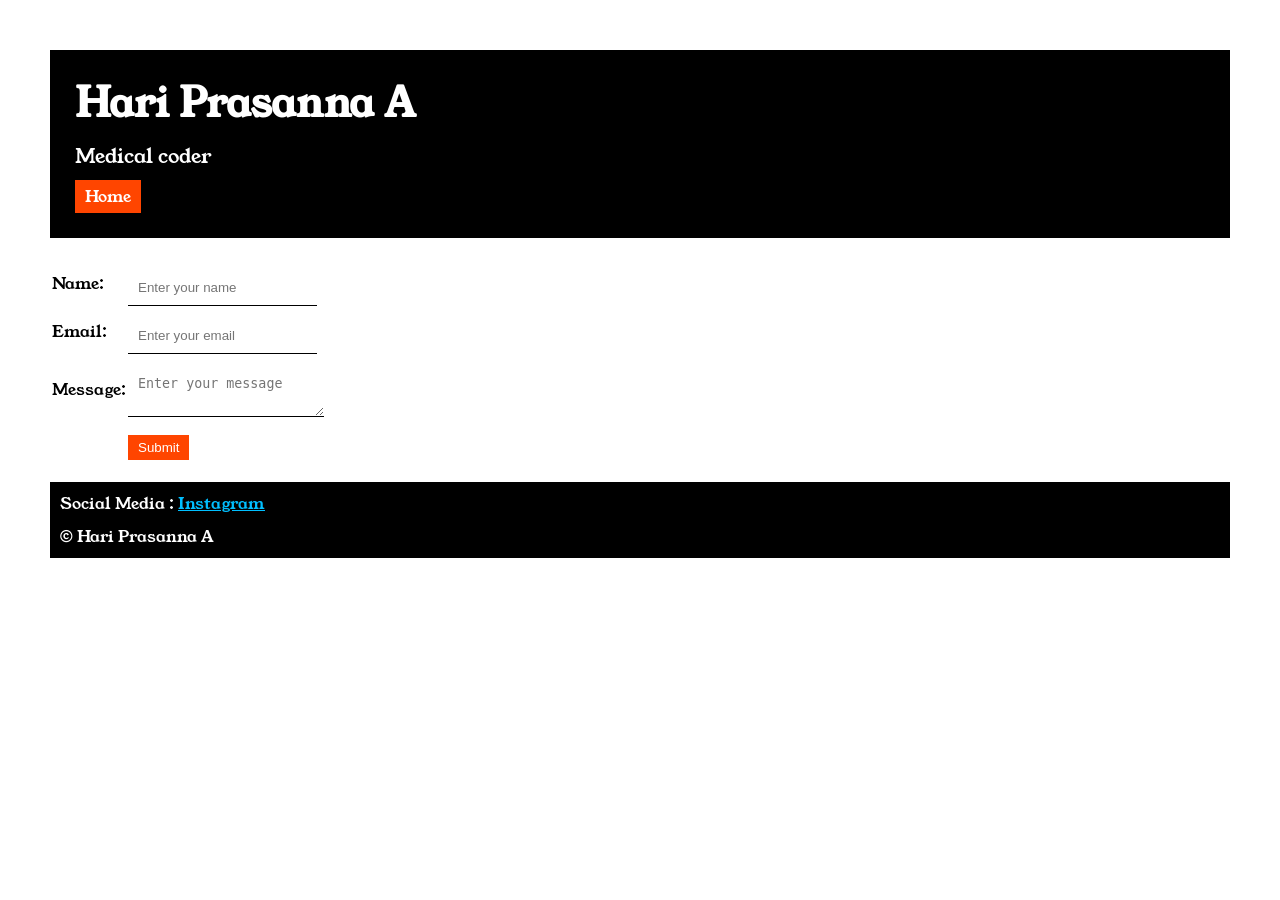
==== contact.html @ e96cf128 "Add files via upload" ====
<!DOCTYPE html>
<html lang="en">
<head>
    <meta charset="UTF-8">
    <meta name="viewport" content="width=device-width, initial-scale=1.0">
    <title>Contact</title>
    <link rel="stylesheet" href="style.css">
    <link rel="preconnect" href="https://fonts.googleapis.com">
<link rel="preconnect" href="https://fonts.gstatic.com" crossorigin>
<link href="https://fonts.googleapis.com/css2?family=Young+Serif&display=swap" rel="stylesheet">
</head>
<body>
    <div class="container">
    
    <div class="section-one">
        <h1 class="section-one__name">Hari Prasanna A</h1>
    <p class="section-one__role">Medical coder</p>
    <a class="section-one__contact" href="index.html">Home</a>


    </div>

<div class="contact-form">
<form>
    <table>
        <tr>
            <td>Name:</td>
            <td><input type="text" placeholder="Enter your name" class="contact-form__input"> </td>
        </tr>
        <tr>
            <td>Email:</td>
            <td><input type="email" placeholder="Enter your email" class="contact-form__input"> </td>
        </tr>
        <tr>
            <td>Message:</td>
            <td><textarea placeholder="Enter your message" class="contact-form__textarea"></textarea></td>
        </tr>
        <tr>
            <td></td>
            <td><input type="submit" class="contact-form__submit"></td>
        </tr>
    </table>

</form>
</div>
<div class="section-five">
    <p class="section-five__title">Social Media :
        <a href="https://www.instagram.com/_hachuu_/" target="blank">Instagram</a>

    </p>
    
    <p class="section-five__desc">&copy; Hari Prasanna A</p>
    </div>
    </div>
</body>
---- style.css ----
*{
    margin:0;
    padding:0;

}
body{
  font-family: "Young Serif", serif;
}
.container{
    padding:50px;
}
.section-one{
    background-color: black;
    color:white;
    padding:25px;
}
.section-one__contact{
    background-color:orangered;
    color:white;
    padding-top:5px;
    padding-bottom:5px;
    padding-left:10px;
    padding-right:10px;
    text-decoration:none;
    display:inline-block;
    margin-top:10px;
}
.section-one__name{
    font-size:40px;
}
.section-one__role{
    font-size:20px;
    margin-top:10px;
}
.section-two,.section-three,.section-four,.section-five{
    margin-top: 20px;
}
.section-two__desc,.section-three__desc,.section-four__desc,.section-five__desc{
    margin-top: 10px;
}
.section-five{
    background-color:black;
    color:white;
    padding:10px;
}
.section-five__title a{
    color:deepskyblue;
}
.section-three li,.section-four li{
    list-style:none;
}
.section-three{
    background-color:#6462FD;
    color:white;
    padding:20px;
    display:inline-block;
    border-radius:10px;
    height:150px;
    vertical-align:top;
}
.section-four{
    background-color:orange;
    color:white;
    padding:20px;
    display:inline-block;
    height:150px;
    vertical-align:top;
    border-radius:10px;
}

.contact-form{
    margin-top:20px;
}
.contact-form__input,.contact-form__textarea,.contact-form__submit{
    margin-top:10px;
    
}
.contact-form__input,.contact-form__textarea{
    padding:10px;
    border:none;
    border-bottom:solid 1px black;
}
.contact-form__submit{
    padding-top:5px;
    padding-bottom:5px;
    padding-left:10px;
    padding-right:10px;
    background-color:orangered;
    color:white;
    border:none;
}
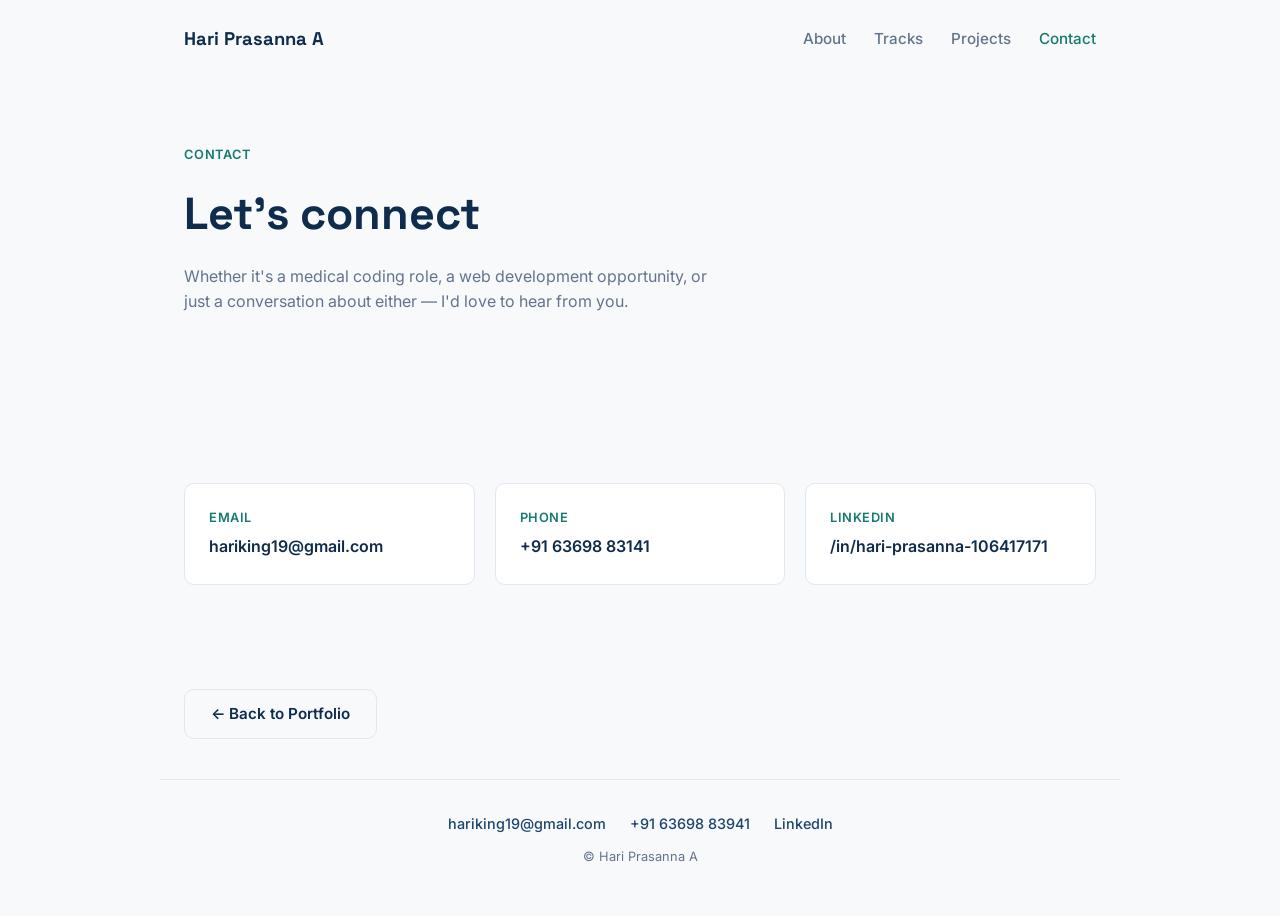
==== commit 84b0664e: "newly updated files with link" ====
--- a/contact.html
+++ b/contact.html
@@ -1,55 +1,62 @@
-<!DOCTYPE html>
-<html lang="en">
-<head>
-    <meta charset="UTF-8">
-    <meta name="viewport" content="width=device-width, initial-scale=1.0">
-    <title>Contact</title>
-    <link rel="stylesheet" href="style.css">
-    <link rel="preconnect" href="https://fonts.googleapis.com">
-<link rel="preconnect" href="https://fonts.gstatic.com" crossorigin>
-<link href="https://fonts.googleapis.com/css2?family=Young+Serif&display=swap" rel="stylesheet">
-</head>
-<body>
-    <div class="container">
-    
-    <div class="section-one">
-        <h1 class="section-one__name">Hari Prasanna A</h1>
-    <p class="section-one__role">Medical coder</p>
-    <a class="section-one__contact" href="index.html">Home</a>
-
-
-    </div>
-
-<div class="contact-form">
-<form>
-    <table>
-        <tr>
-            <td>Name:</td>
-            <td><input type="text" placeholder="Enter your name" class="contact-form__input"> </td>
-        </tr>
-        <tr>
-            <td>Email:</td>
-            <td><input type="email" placeholder="Enter your email" class="contact-form__input"> </td>
-        </tr>
-        <tr>
-            <td>Message:</td>
-            <td><textarea placeholder="Enter your message" class="contact-form__textarea"></textarea></td>
-        </tr>
-        <tr>
-            <td></td>
-            <td><input type="submit" class="contact-form__submit"></td>
-        </tr>
-    </table>
-
-</form>
-</div>
-<div class="section-five">
-    <p class="section-five__title">Social Media :
-        <a href="https://www.instagram.com/_hachuu_/" target="blank">Instagram</a>
-
-    </p>
-    
-    <p class="section-five__desc">&copy; Hari Prasanna A</p>
-    </div>
-    </div>
-</body>
+<!DOCTYPE html>
+<html lang="en">
+
+<head>
+    <meta charset="UTF-8">
+    <meta name="viewport" content="width=device-width, initial-scale=1.0">
+    <title>Contact | Hari Prasanna A</title>
+    <meta name="description" content="Get in touch with Hari Prasanna A - CPC-certified medical coder and web developer.">
+    <link rel="stylesheet" href="style.css">
+    <link rel="preconnect" href="https://fonts.googleapis.com">
+    <link rel="preconnect" href="https://fonts.gstatic.com" crossorigin>
+    <link href="https://fonts.googleapis.com/css2?family=Space+Grotesk:wght@500;600;700&family=Inter:wght@400;500;600&display=swap" rel="stylesheet">
+</head>
+
+<body>
+    <header class="nav">
+        <a href="index.html" class="nav__brand">Hari Prasanna A</a>
+        <nav class="nav__links">
+            <a href="index.html#about">About</a>
+            <a href="index.html#tracks">Tracks</a>
+            <a href="index.html#projects">Projects</a>
+            <a href="contact.html" class="is-active">Contact</a>
+        </nav>
+    </header>
+
+    <main class="container">
+        <section class="contact-hero">
+            <span class="section-label">Contact</span>
+            <h1 class="contact-hero__title">Let's connect</h1>
+            <p class="contact-hero__desc">Whether it's a medical coding role, a web development opportunity, or just
+                a conversation about either &mdash; I'd love to hear from you.</p>
+        </section>
+
+        <section class="contact-grid">
+            <a class="contact-card" href="mailto:hariking19@gmail.com">
+                <span class="contact-card__label">Email</span>
+                <span class="contact-card__value">hariking19@gmail.com</span>
+            </a>
+            <a class="contact-card" href="tel:+916369883141">
+                <span class="contact-card__label">Phone</span>
+                <span class="contact-card__value">+91 63698 83141</span>
+            </a>
+            <a class="contact-card" href="https://www.linkedin.com/in/hari-prasanna-106417171/" target="_blank" rel="noopener noreferrer">
+                <span class="contact-card__label">LinkedIn</span>
+                <span class="contact-card__value">/in/hari-prasanna-106417171</span>
+            </a>
+        </section>
+
+        <a class="btn btn--ghost back-link" href="index.html">&larr; Back to Portfolio</a>
+    </main>
+
+    <footer class="site-footer">
+        <div class="site-footer__links">
+            <a href="mailto:hariking19@gmail.com">hariking19@gmail.com</a>
+            <a href="tel:+916369883141">+91 63698 83941</a>
+            <a href="https://www.linkedin.com/in/hari-prasanna-106417171/" target="_blank" rel="noopener noreferrer">LinkedIn</a>
+        </div>
+        <p class="site-footer__copy">&copy; Hari Prasanna A</p>
+    </footer>
+</body>
+
+</html>
--- a/style.css
+++ b/style.css
@@ -1,91 +1,479 @@
-*{
-    margin:0;
-    padding:0;
-
-}
-body{
-  font-family: "Young Serif", serif;
-}
-.container{
-    padding:50px;
-}
-.section-one{
-    background-color: black;
-    color:white;
-    padding:25px;
-}
-.section-one__contact{
-    background-color:orangered;
-    color:white;
-    padding-top:5px;
-    padding-bottom:5px;
-    padding-left:10px;
-    padding-right:10px;
-    text-decoration:none;
-    display:inline-block;
-    margin-top:10px;
-}
-.section-one__name{
-    font-size:40px;
-}
-.section-one__role{
-    font-size:20px;
-    margin-top:10px;
-}
-.section-two,.section-three,.section-four,.section-five{
-    margin-top: 20px;
-}
-.section-two__desc,.section-three__desc,.section-four__desc,.section-five__desc{
-    margin-top: 10px;
-}
-.section-five{
-    background-color:black;
-    color:white;
-    padding:10px;
-}
-.section-five__title a{
-    color:deepskyblue;
-}
-.section-three li,.section-four li{
-    list-style:none;
-}
-.section-three{
-    background-color:#6462FD;
-    color:white;
-    padding:20px;
-    display:inline-block;
-    border-radius:10px;
-    height:150px;
-    vertical-align:top;
-}
-.section-four{
-    background-color:orange;
-    color:white;
-    padding:20px;
-    display:inline-block;
-    height:150px;
-    vertical-align:top;
-    border-radius:10px;
-}
-
-.contact-form{
-    margin-top:20px;
-}
-.contact-form__input,.contact-form__textarea,.contact-form__submit{
-    margin-top:10px;
-    
-}
-.contact-form__input,.contact-form__textarea{
-    padding:10px;
-    border:none;
-    border-bottom:solid 1px black;
-}
-.contact-form__submit{
-    padding-top:5px;
-    padding-bottom:5px;
-    padding-left:10px;
-    padding-right:10px;
-    background-color:orangered;
-    color:white;
-    border:none;
+/* ===== Design Tokens ===== */
+:root {
+    --navy: #0F2C4C;
+    --navy-light: #1E4470;
+    --teal: #1B998B;
+    --teal-dark: #157A6F;
+    --bg: #F7F9FB;
+    --surface: #FFFFFF;
+    --charcoal: #33404D;
+    --muted: #64748B;
+    --border: #E2E8F0;
+
+    --font-display: 'Space Grotesk', sans-serif;
+    --font-body: 'Inter', sans-serif;
+
+    --max-width: 960px;
+    --radius: 10px;
+}
+
+/* ===== Reset ===== */
+* {
+    box-sizing: border-box;
+    margin: 0;
+    padding: 0;
+}
+
+html {
+    scroll-behavior: smooth;
+}
+
+body {
+    font-family: var(--font-body);
+    background-color: var(--bg);
+    color: var(--charcoal);
+    line-height: 1.6;
+    -webkit-font-smoothing: antialiased;
+}
+
+a {
+    color: inherit;
+    text-decoration: none;
+}
+
+ul {
+    list-style: none;
+}
+
+img {
+    max-width: 100%;
+    display: block;
+}
+
+a:focus-visible,
+button:focus-visible {
+    outline: 2px solid var(--teal);
+    outline-offset: 3px;
+}
+
+.container {
+    max-width: var(--max-width);
+    margin: 0 auto;
+    padding: 0 24px;
+}
+
+/* ===== Navbar ===== */
+.nav {
+    display: flex;
+    align-items: center;
+    justify-content: space-between;
+    max-width: var(--max-width);
+    margin: 0 auto;
+    padding: 24px;
+}
+
+.nav__brand {
+    font-family: var(--font-display);
+    font-weight: 700;
+    font-size: 1.15rem;
+    color: var(--navy);
+}
+
+.nav__links {
+    display: flex;
+    gap: 28px;
+    font-size: 0.95rem;
+    font-weight: 500;
+}
+
+.nav__links a {
+    color: var(--muted);
+    transition: color 0.2s ease;
+}
+
+.nav__links a:hover,
+.nav__links a.is-active {
+    color: var(--teal-dark);
+}
+
+/* ===== Hero ===== */
+.hero {
+    padding: 64px 0 72px;
+    border-bottom: 1px solid var(--border);
+}
+
+.hero__eyebrow {
+    font-size: 0.85rem;
+    font-weight: 600;
+    letter-spacing: 0.04em;
+    text-transform: uppercase;
+    color: var(--teal-dark);
+    margin-bottom: 16px;
+}
+
+.hero__name {
+    font-family: var(--font-display);
+    font-weight: 700;
+    font-size: clamp(2.2rem, 5vw, 3.4rem);
+    color: var(--navy);
+    line-height: 1.1;
+    margin-bottom: 12px;
+}
+
+.hero__role {
+    font-size: 1.2rem;
+    font-weight: 500;
+    color: var(--navy-light);
+    margin-bottom: 20px;
+}
+
+.hero__desc {
+    max-width: 60ch;
+    color: var(--muted);
+    margin-bottom: 32px;
+}
+
+.hero__actions {
+    display: flex;
+    gap: 16px;
+    flex-wrap: wrap;
+}
+
+/* ===== Buttons ===== */
+.btn {
+    display: inline-block;
+    padding: 12px 26px;
+    border-radius: var(--radius);
+    font-weight: 600;
+    font-size: 0.95rem;
+    transition: transform 0.15s ease, background-color 0.2s ease, color 0.2s ease;
+}
+
+.btn--primary {
+    background-color: var(--teal);
+    color: var(--surface);
+}
+
+.btn--primary:hover {
+    background-color: var(--teal-dark);
+    transform: translateY(-1px);
+}
+
+.btn--ghost {
+    border: 1.5px solid var(--border);
+    color: var(--navy);
+}
+
+.btn--ghost:hover {
+    border-color: var(--teal);
+    color: var(--teal-dark);
+}
+
+/* ===== Sections (shared) ===== */
+section {
+    padding: 64px 0;
+}
+
+.section-label {
+    display: inline-block;
+    font-size: 0.8rem;
+    font-weight: 600;
+    letter-spacing: 0.06em;
+    text-transform: uppercase;
+    color: var(--teal-dark);
+    margin-bottom: 12px;
+}
+
+.section-title {
+    font-family: var(--font-display);
+    font-weight: 600;
+    font-size: clamp(1.5rem, 3vw, 2rem);
+    color: var(--navy);
+    margin-bottom: 28px;
+}
+
+/* ===== About ===== */
+.about {
+    border-bottom: 1px solid var(--border);
+}
+
+.about__desc {
+    max-width: 68ch;
+    color: var(--muted);
+}
+
+/* ===== Tracks ===== */
+.tracks {
+    border-bottom: 1px solid var(--border);
+}
+
+.tracks__grid {
+    display: grid;
+    grid-template-columns: repeat(2, 1fr);
+    gap: 24px;
+}
+
+.track-card {
+    background-color: var(--surface);
+    border: 1px solid var(--border);
+    border-radius: var(--radius);
+    padding: 28px;
+}
+
+.track-card__title {
+    font-family: var(--font-display);
+    font-size: 1.15rem;
+    color: var(--navy);
+    margin-bottom: 16px;
+}
+
+.track-card__list li {
+    position: relative;
+    padding-left: 18px;
+    color: var(--charcoal);
+    margin-bottom: 10px;
+    font-size: 0.95rem;
+}
+
+.track-card__list li::before {
+    content: "";
+    position: absolute;
+    left: 0;
+    top: 9px;
+    width: 6px;
+    height: 6px;
+    border-radius: 50%;
+    background-color: var(--teal);
+}
+
+/* ===== Projects ===== */
+.projects {
+    border-bottom: 1px solid var(--border);
+}
+
+.projects__list {
+    display: flex;
+    flex-direction: column;
+    gap: 20px;
+}
+
+.project-card {
+    background-color: var(--surface);
+    border: 1px solid var(--border);
+    border-radius: var(--radius);
+    padding: 28px;
+    transition: border-color 0.2s ease, transform 0.2s ease;
+}
+
+.project-card:hover {
+    border-color: var(--teal);
+    transform: translateY(-2px);
+}
+
+.project-card__head {
+    display: flex;
+    align-items: baseline;
+    justify-content: space-between;
+    flex-wrap: wrap;
+    gap: 8px;
+    margin-bottom: 10px;
+}
+
+.project-card__head h3 {
+    font-family: var(--font-display);
+    font-size: 1.1rem;
+    color: var(--navy);
+}
+
+.project-card__head a {
+    font-size: 0.9rem;
+    font-weight: 600;
+    color: var(--teal-dark);
+    white-space: nowrap;
+}
+
+.project-card__head a:hover {
+    text-decoration: underline;
+}
+
+.project-card p {
+    color: var(--muted);
+    margin-bottom: 16px;
+    max-width: 65ch;
+}
+
+.project-card__tags {
+    display: flex;
+    flex-wrap: wrap;
+    gap: 8px;
+}
+
+.project-card__tags span {
+    font-size: 0.78rem;
+    font-weight: 600;
+    color: var(--navy-light);
+    background-color: var(--bg);
+    border: 1px solid var(--border);
+    padding: 4px 10px;
+    border-radius: 100px;
+}
+
+/* ===== CTA ===== */
+.cta {
+    text-align: center;
+    padding: 72px 0;
+}
+
+.cta__title {
+    font-family: var(--font-display);
+    font-weight: 600;
+    font-size: clamp(1.3rem, 3vw, 1.8rem);
+    color: var(--navy);
+    max-width: 50ch;
+    margin: 0 auto 28px;
+}
+
+/* ===== Contact Page ===== */
+.contact-hero {
+    padding-top: 64px;
+    border-bottom: none;
+}
+
+.contact-hero__title {
+    font-family: var(--font-display);
+    font-weight: 700;
+    font-size: clamp(2rem, 4vw, 2.8rem);
+    color: var(--navy);
+    margin-bottom: 14px;
+}
+
+.contact-hero__desc {
+    max-width: 55ch;
+    color: var(--muted);
+}
+
+.contact-grid {
+    display: grid;
+    grid-template-columns: repeat(3, 1fr);
+    gap: 20px;
+    margin: 40px 0;
+}
+
+.contact-card {
+    background-color: var(--surface);
+    border: 1px solid var(--border);
+    border-radius: var(--radius);
+    padding: 24px;
+    display: flex;
+    flex-direction: column;
+    gap: 6px;
+    transition: border-color 0.2s ease, transform 0.2s ease;
+}
+
+.contact-card:hover {
+    border-color: var(--teal);
+    transform: translateY(-2px);
+}
+
+.contact-card__label {
+    font-size: 0.8rem;
+    font-weight: 600;
+    text-transform: uppercase;
+    letter-spacing: 0.04em;
+    color: var(--teal-dark);
+}
+
+.contact-card__value {
+    font-weight: 600;
+    color: var(--navy);
+    word-break: break-word;
+}
+
+.back-link {
+    margin-bottom: 40px;
+}
+
+/* ===== Footer ===== */
+.site-footer {
+    max-width: var(--max-width);
+    margin: 0 auto;
+    padding: 32px 24px 48px;
+    border-top: 1px solid var(--border);
+    display: flex;
+    flex-direction: column;
+    align-items: center;
+    gap: 12px;
+    text-align: center;
+}
+
+.site-footer__links {
+    display: flex;
+    gap: 24px;
+    flex-wrap: wrap;
+    justify-content: center;
+    font-size: 0.9rem;
+    font-weight: 500;
+    color: var(--navy-light);
+}
+
+.site-footer__links a:hover {
+    color: var(--teal-dark);
+}
+
+.site-footer__copy {
+    font-size: 0.8rem;
+    color: var(--muted);
+}
+
+/* ===== Responsive ===== */
+@media (max-width: 720px) {
+    .nav {
+        flex-direction: column;
+        gap: 14px;
+        text-align: center;
+    }
+
+    .nav__links {
+        gap: 18px;
+        flex-wrap: wrap;
+        justify-content: center;
+    }
+
+    .tracks__grid {
+        grid-template-columns: 1fr;
+    }
+
+    .contact-grid {
+        grid-template-columns: 1fr;
+    }
+
+    .hero {
+        padding: 48px 0 56px;
+        text-align: center;
+    }
+
+    .hero__desc {
+        margin-left: auto;
+        margin-right: auto;
+    }
+
+    .hero__actions {
+        justify-content: center;
+    }
+
+    section {
+        padding: 48px 0;
+    }
+}
+
+@media (max-width: 420px) {
+    .container {
+        padding: 0 18px;
+    }
+
+    .project-card,
+    .track-card,
+    .contact-card {
+        padding: 20px;
+    }
 }
